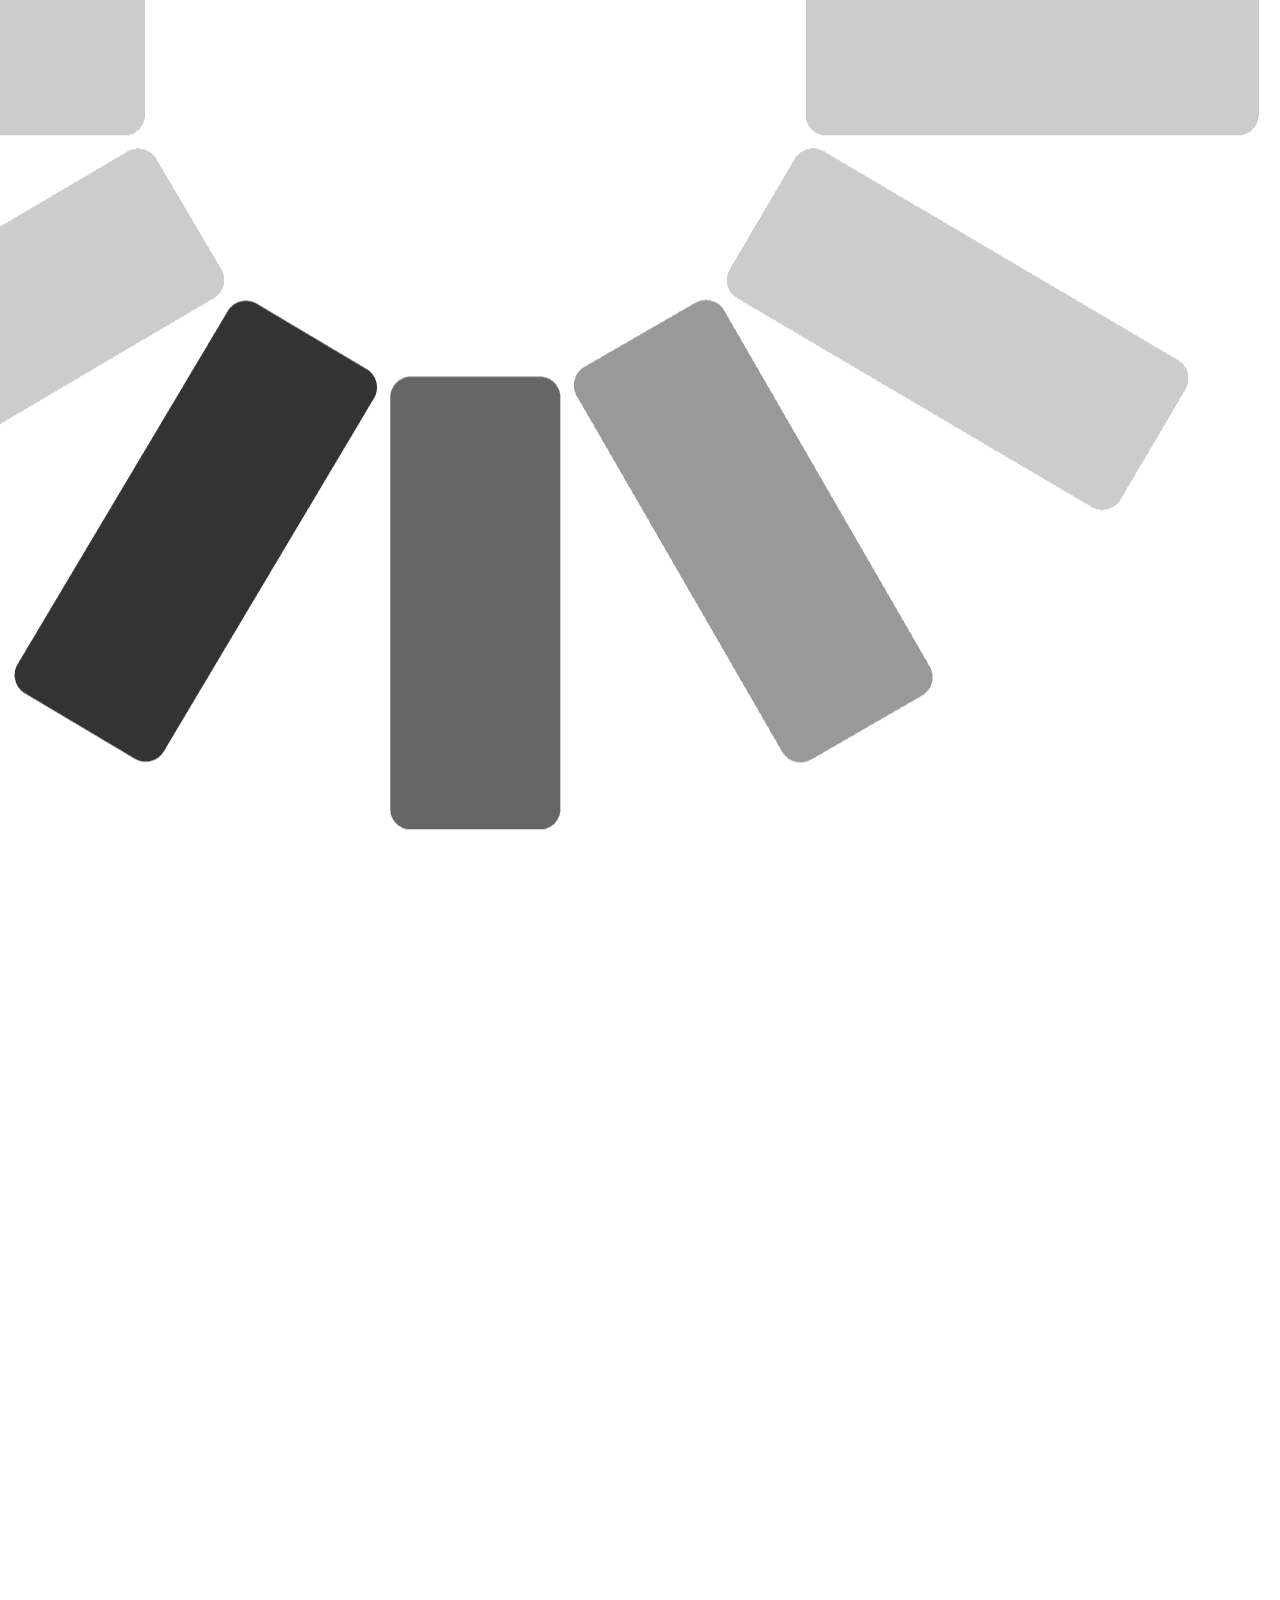
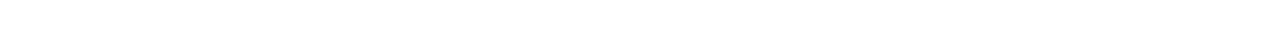
==== index.html @ b7bcc763 "More Coe" ====
<!DOCTYPE html>
<html>
    <head>
        <meta charset='utf-8'>
        <meta http-equiv='X-UA-Compatible' content='IE=edge'>
        <meta name='viewport' content='width=device-width, initial-scale=1'>
        <link rel="stylesheet" href="styles/loading.css">
        <link rel="icon" href="images/logo.png">
        <title>Page Title</title>
    </head>
    <body>
        <div class="content">
            <h1>Browser Games</h1>
            <img src="images/loading.webp" alt="loading circle">
        </div>
    </body>
</html>
---- styles/loading.css ----
@media screen and (orientation: landscape) {
    .content {
        top: 50%;
        left: 50%;
        width: 50%;
        transform: translate(-50%, -50%);
    }
}

@media screen and (orientation: portrait) {
    .content {
        top: 50%;
        left: 0;
        width: 100%;
        transform: translate(-50%, 0);
    }
}
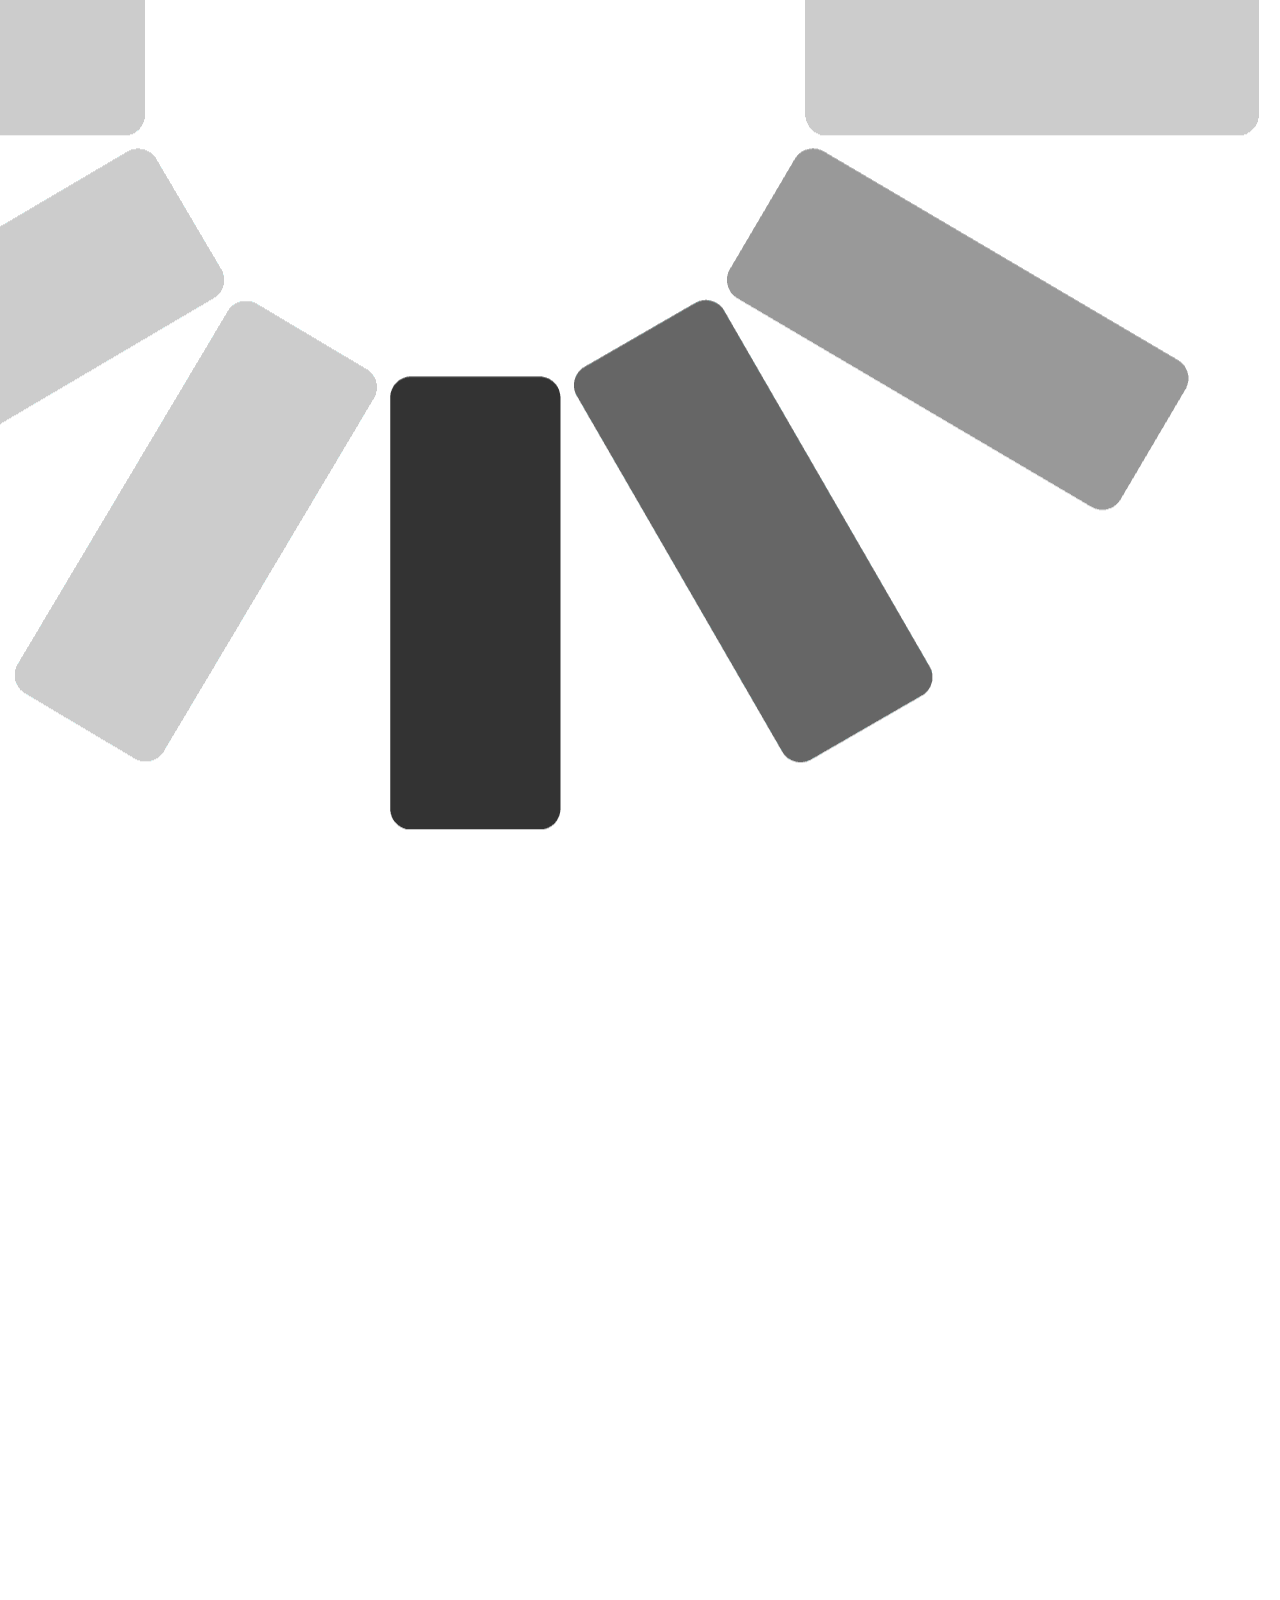
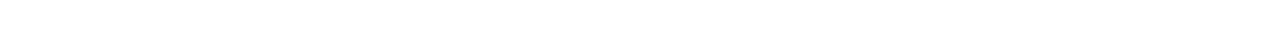
==== commit 8da92068: "Now Code!" ====
--- a/index.html
+++ b/index.html
@@ -6,7 +6,8 @@
         <meta name='viewport' content='width=device-width, initial-scale=1'>
         <link rel="stylesheet" href="styles/loading.css">
         <link rel="icon" href="images/logo.png">
-        <title>Page Title</title>
+        <link rel="manifest" href="manifest.webmanifest">
+        <title>Browser Games</title>
     </head>
     <body>
         <div class="content">
--- a/styles/loading.css
+++ b/styles/loading.css
@@ -3,6 +3,7 @@
         top: 50%;
         left: 50%;
         width: 50%;
+        height: 25%;
         transform: translate(-50%, -50%);
     }
 }
@@ -12,6 +13,7 @@
         top: 50%;
         left: 0;
         width: 100%;
+        height: 50%;
         transform: translate(-50%, 0);
     }
 }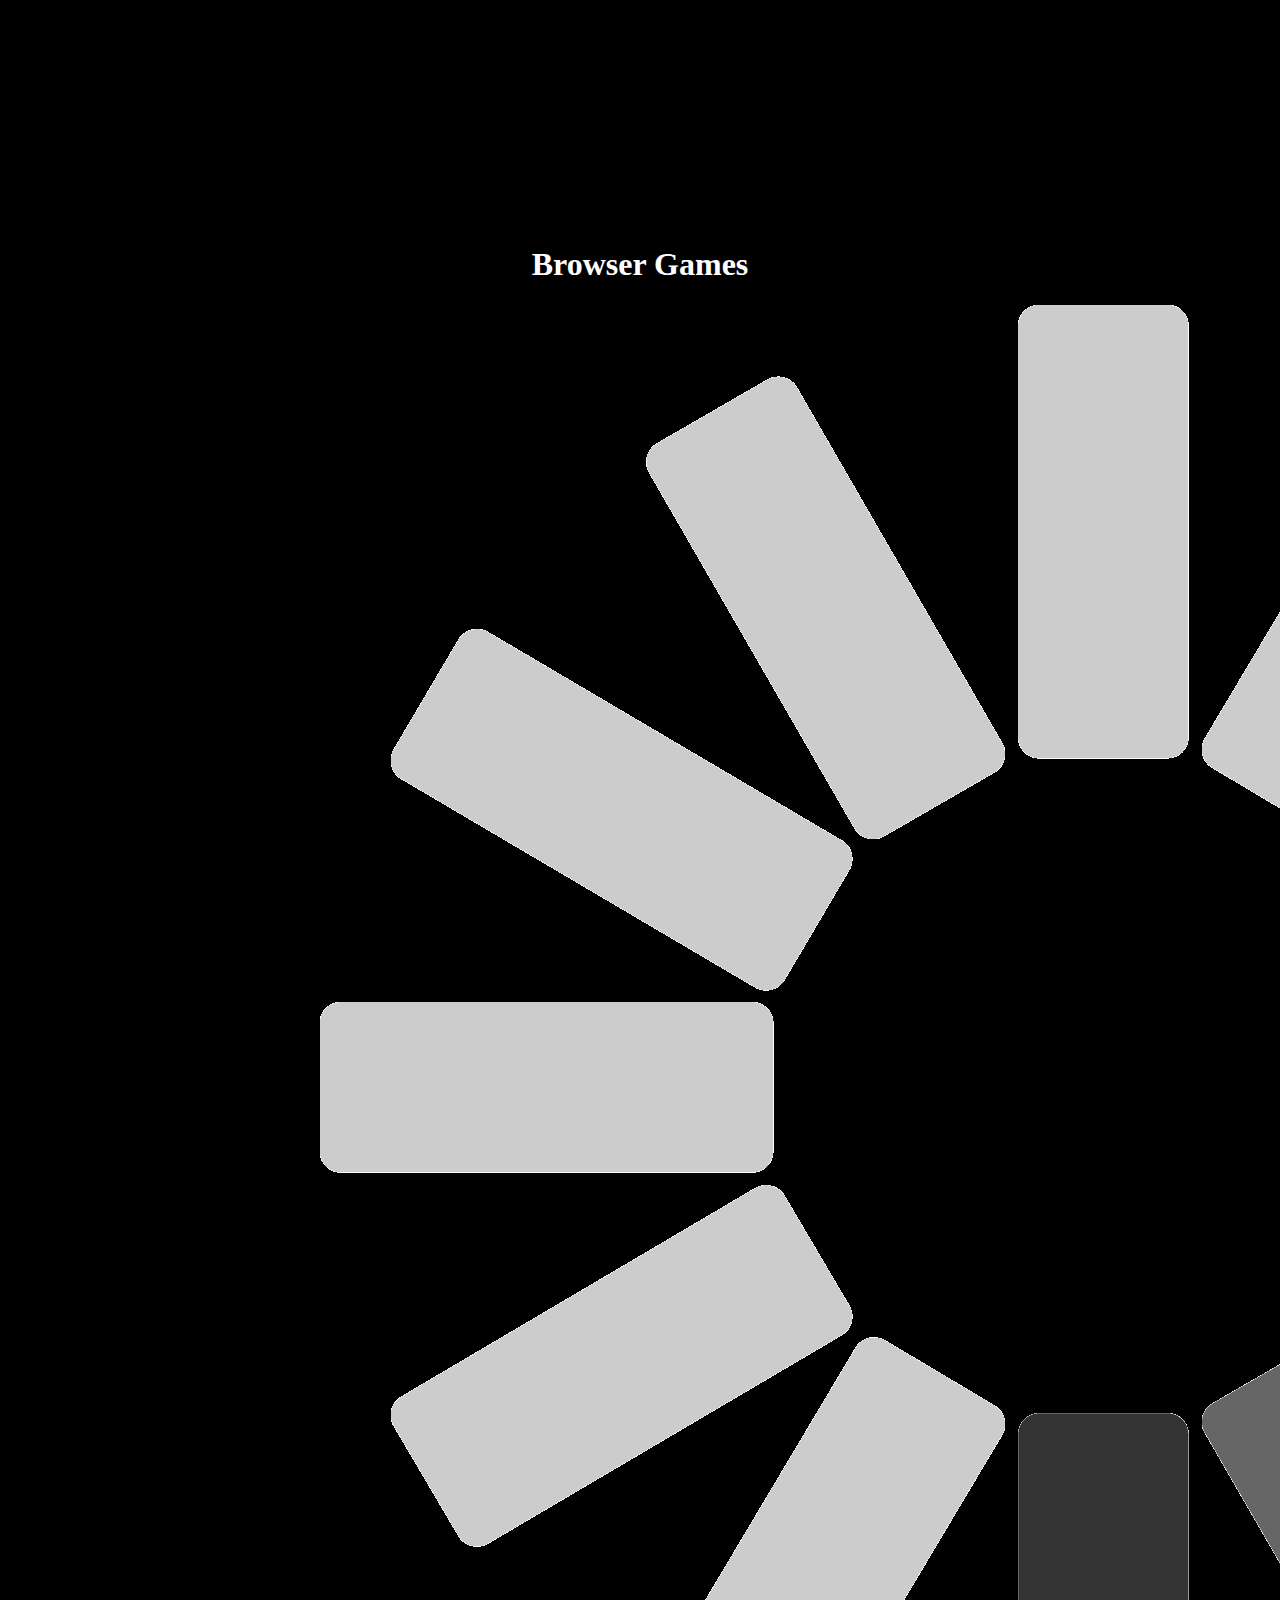
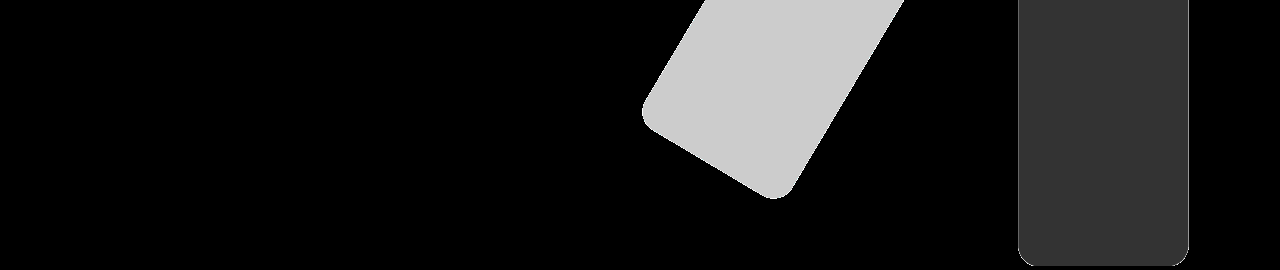
==== commit c891bff4: "CODE! CODE! CODE!" ====
--- a/index.html
+++ b/index.html
@@ -11,7 +11,7 @@
     </head>
     <body>
         <div class="content">
-            <h1>Browser Games</h1>
+            <h1 class="header">Browser Games</h1>
             <img src="images/loading.webp" alt="loading circle">
         </div>
     </body>
--- a/styles/loading.css
+++ b/styles/loading.css
@@ -1,9 +1,32 @@
+body {
+    background-color: black;
+    color: white;
+}
+
+.header {
+    position: relative;
+    top: 0;
+    left: 0;
+    color: white;
+    text-align: center;
+    width: 100%;
+}
+
+.content {
+    position: absolute;
+    top: 50%;
+    left: 50%;
+    width: 25%;
+    height: 25%;
+    transform: translate(-50%, -50%);
+}
+
 @media screen and (orientation: landscape) {
     .content {
         top: 50%;
         left: 50%;
         width: 50%;
-        height: 25%;
+        height: 50%;
         transform: translate(-50%, -50%);
     }
 }
@@ -14,6 +37,6 @@
         left: 0;
         width: 100%;
         height: 50%;
-        transform: translate(-50%, 0);
+        transform: translate(0, -50%);
     }
 }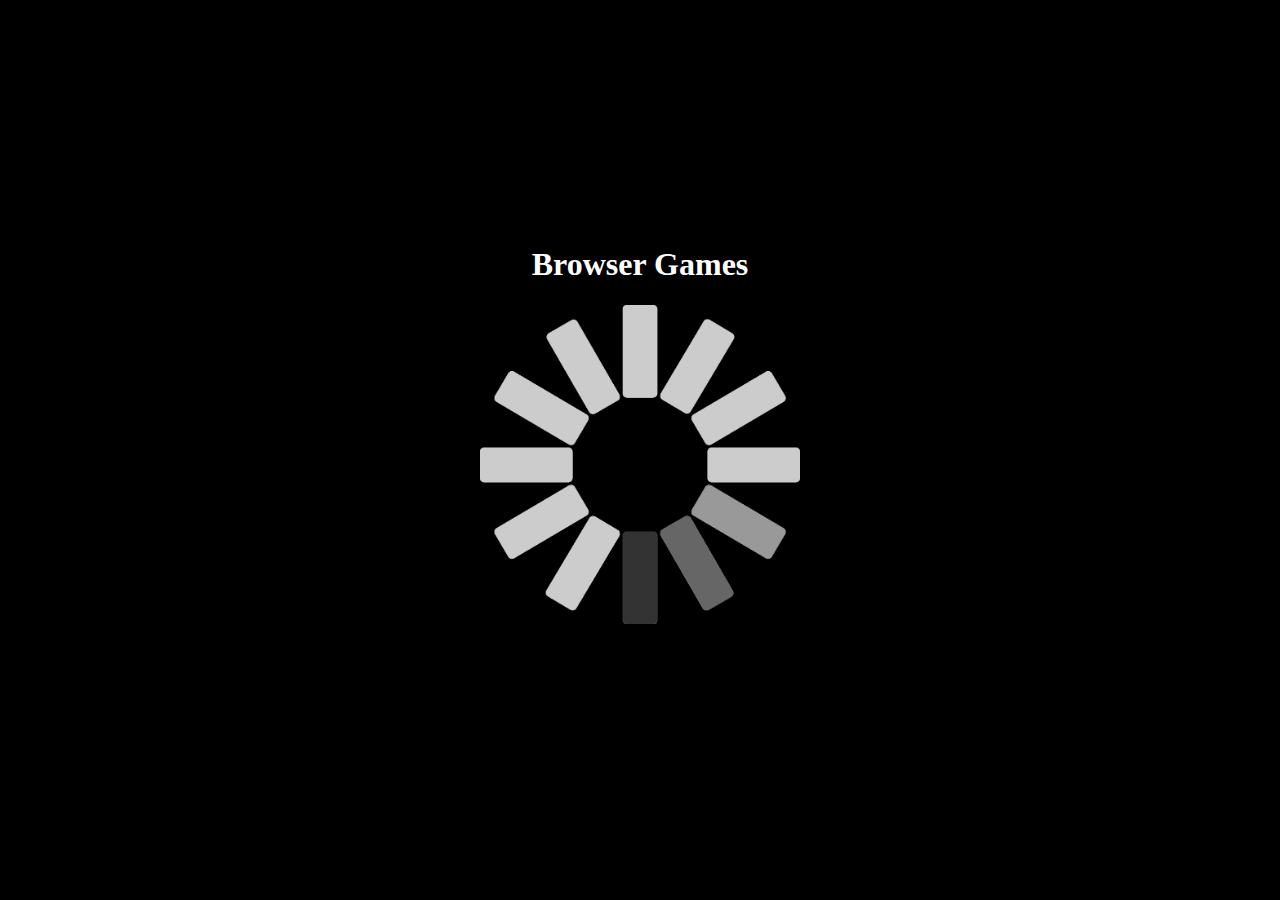
==== commit 29bf0769: "Finished Loading Page!" ====
--- a/index.html
+++ b/index.html
@@ -12,7 +12,7 @@
     <body>
         <div class="content">
             <h1 class="header">Browser Games</h1>
-            <img src="images/loading.webp" alt="loading circle">
+            <img src="images/loading.webp" alt="loading circle" class="circle">
         </div>
     </body>
 </html>--- a/styles/loading.css
+++ b/styles/loading.css
@@ -10,6 +10,14 @@
     color: white;
     text-align: center;
     width: 100%;
+}
+
+.circle {
+    position: relative;
+    top: 0;
+    left: 50%;
+    width: 50%;
+    transform: translate(-50%, 0);
 }
 
 .content {
